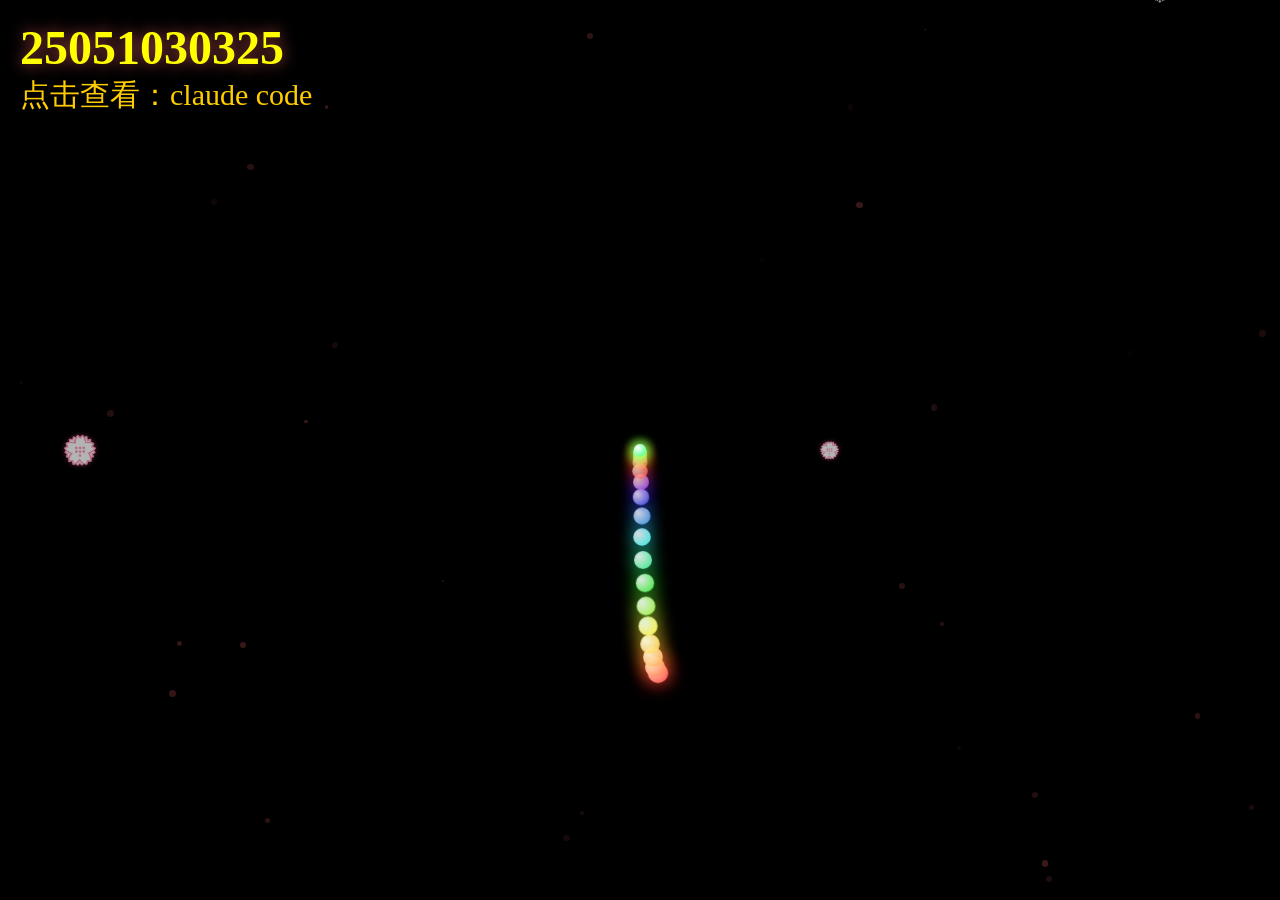
==== index.html @ 556bf1a4 "1" ====
<!DOCTYPE html>
<html lang="en">
<head>
    <meta charset="UTF-8">
    <meta name="viewport" content="width=device-width, initial-scale=1.0">
    <title>Document</title>
    <link rel="stylesheet" href="背景.css">
</head>
<body>
    <div class="particles"></div>
    <div class="content">
        <h1>25051030325</h1>
        <a href="./1.html">点击查看：claude code</a>
        <script src="背景.js"></script>
    </div>
</body>
</html>
---- 背景.css ----
/* 背景、粒子效果 */
body {
    background: #000;
    display: flex;
    justify-content: center;
    align-items: center;
    height: 100vh;
    margin: 0;
    overflow: hidden;
    font-family: "楷体", KaiTi, "华文楷体", STKaiti, serif;
}

.particles {
    position: fixed;
    top: 0;
    left: 0;
    width: 100%;
    height: 100%;
    z-index: -2;
    pointer-events: none;
}

.particle {
    position: absolute;
    background: rgba(255, 107, 107, 0.5);
    border-radius: 50%;
    pointer-events: none;
    animation: float 3s infinite ease-in-out;
}

@keyframes float {
    0%, 100% {
        transform: translateY(0) translateX(0);
    }
    50% {
        transform: translateY(-20px) translateX(10px);
    }
}

/* 雪花飘落 */
@keyframes fall {
    from {
        transform: translateY(-10px) rotate(0deg);
    }
    to {
        transform: translateY(100vh) rotate(360deg);
    }
}

/* 星空样式 */
.starry-sky {
    position: fixed;
    top: 0;
    left: 0;
    width: 100%;
    height: 100%;
    z-index: -3;
    pointer-events: none;
}

.star {
    position: absolute;
    background: #fff;
    border-radius: 50%;
    animation: twinkle var(--duration) ease-in-out infinite;
    opacity: 0;
    filter: blur(0.5px);
    box-shadow: 0 0 4px #fff;
}

@keyframes twinkle {
    0%, 100% {
        opacity: 0.1;
        transform: scale(0.3);
        filter: brightness(0.5);
    }
    50% {
        opacity: var(--brightness);
        transform: scale(1.2);
        filter: brightness(1.5);
    }
}

/* 流星效果 */
.shooting-star {
    position: fixed;
    width: 6px;
    height: 6px;
    background: linear-gradient(to right,
        rgba(255, 255, 255, 1) 0%,
        rgba(255, 255, 255, 0.9) 20%,
        rgba(255, 255, 255, 0.4) 60%,
        transparent 100%);
    transform-origin: left;
    opacity: 0;
    filter: blur(1.5px);
    box-shadow:
        0 0 30px #fff,
        0 0 50px #fff,
        0 0 70px #fff;
    z-index: 1000;
}

@keyframes shoot {
    0% {
        opacity: 0;
        transform: translate(0, 0) rotate(var(--angle));
    }
    5% {
        opacity: 1;
    }
    95% {
        opacity: 1;
    }
    100% {
        opacity: 0;
        transform: translate(var(--distance), var(--distance)) rotate(var(--angle));
    }
}

/* 烟花效果 */
.firework {
    position: fixed;
    pointer-events: none;
    z-index: 999;
}

.firework-particle {
    position: absolute;
    width: 8px;
    height: 8px;
    border-radius: 50%;
    animation: explode 1.5s ease-out forwards;
    box-shadow: 0 0 15px currentColor, 0 0 30px currentColor;
    filter: blur(0.5px);
}

@keyframes explode {
    0% {
        transform: translateY(0) scale(1);
        opacity: 1;
    }
    50% {
        opacity: 1;
        transform: translateY(calc(var(--ty) * 0.5)) translateX(calc(var(--tx) * 0.5)) scale(1.2);
    }
    100% {
        transform: translateY(var(--ty)) translateX(var(--tx)) scale(0);
        opacity: 0;
    }
}

/* 漂浮表情符号 */
.floating-emoji {
    position: fixed;
    font-size: 30px;
    pointer-events: none;
    z-index: 100;
    animation: floatEmoji 4s linear forwards;
    opacity: 0.8;
    filter: drop-shadow(0 0 10px rgba(255, 255, 255, 0.3));
}

@keyframes floatEmoji {
    0% {
        transform: translateY(100vh) rotate(0deg) scale(0.8);
        opacity: 0;
    }
    10% {
        opacity: 0.8;
    }
    90% {
        opacity: 0.8;
    }
    100% {
        transform: translateY(-50px) rotate(360deg) scale(0.4);
        opacity: 0;
    }
}

/* 鼠标轨迹 */
.mouse-trail {
    position: fixed;
    width: 10px;
    height: 10px;
    border-radius: 50%;
    pointer-events: none;
    z-index: 9999;
    mix-blend-mode: screen;
    background: radial-gradient(circle, #ff4d4d 0%, transparent 70%);
    animation: trail-fade 1s linear forwards;
}

@keyframes trail-fade {
    from {
        transform: scale(1);
        opacity: 1;
    }
    to {
        transform: scale(0);
        opacity: 0;
    }
}

/* 花瓣飘落 */
.petal {
    position: fixed;
    pointer-events: none;
    z-index: 1;
    animation: falling 10s linear infinite;
    color: #ff69b4;
    opacity: 0.7;
    text-shadow: 0 0 5px rgba(255, 105, 180, 0.5);
}

@keyframes falling {
    0% {
        transform: translate(var(--startX), -10%) rotate(0deg);
        opacity: 0;
    }
    10% {
        opacity: 0.7;
    }
    100% {
        transform: translate(var(--endX), 110%) rotate(720deg);
        opacity: 0;
    }
}

/* 蛇效果 */
.snake {
    position: fixed;
    pointer-events: none;
    z-index: 9999;
    left: 0;
    top: 0;
    width: 100vw;
    height: 100vh;
}

.snake-segment {
    position: absolute;
    width: 20px;
    height: 20px;
    border-radius: 50%;
    background: radial-gradient(circle at 30% 30%, #fff, var(--color));
    box-shadow: 0 0 20px var(--color);
    opacity: 0.9;
    will-change: transform;
    transform: translate(-50%, -50%);
}

/* 烟花尾迹 */
.firework-trail {
    position: fixed;
    pointer-events: none;
    z-index: -1;
}

.firework-trail-particle {
    position: absolute;
    width: 8px;
    height: 8px;
    border-radius: 50%;
    animation: riseUp 3s linear infinite;
    box-shadow: 0 0 15px currentColor, 0 0 30px currentColor;
    filter: blur(0.5px);
}

@keyframes riseUp {
    from {
        transform: translateY(0);
        opacity: 1;
    }
    to {
        transform: translateY(var(--height));
        opacity: 0;
    }
}

/* 螺旋烟花 */
.firework-spiral {
    position: fixed;
    pointer-events: none;
    z-index: 999;
}

.firework-spiral-particle {
    position: absolute;
    width: 8px;
    height: 8px;
    border-radius: 50%;
    animation: spiral 2s linear infinite;
    box-shadow: 0 0 15px currentColor, 0 0 30px currentColor;
    filter: blur(0.5px);
}

@keyframes spiral {
    0% {
        transform: translateY(0) rotate(0deg);
    }
    100% {
        transform: translateY(100vh) rotate(360deg);
    }
}

/* 文字内容区域 */
.content {
  position: absolute; /* 设置绝对定位 */
  top: 0;            /* 距离顶部 0 */
  left: 0;           /* 距离左侧 0 */
  padding: 20px;     /* 可选：加一点内边距，不至于太贴边 */
  z-index: 10;
  color: yellow;       /* 确保它在粒子背景的上方显示 */
}


.content h1 {
    font-size: 3em;
    text-shadow: 0 0 15px rgba(255, 107, 107, 0.7);
    margin: 0;
}
.content a {
    color: #ffcc00;      /* 修改颜色：这里用的是亮黄色，你也可以改成 "red", "white" 等 */
    font-size: 30px;/*:大字体越大 */
    text-decoration: none; /* 选填：去掉超链接默认自带的下划线，看起来更清爽 */
    font-weight:old;  /* 选填：让字体加粗 */
}

/* 💡 进阶小技巧：设置鼠标悬停时的效果 */
.content a:hover {
    color: #ffffff;      /* 鼠标放上去时，文字会变成白色 */
}
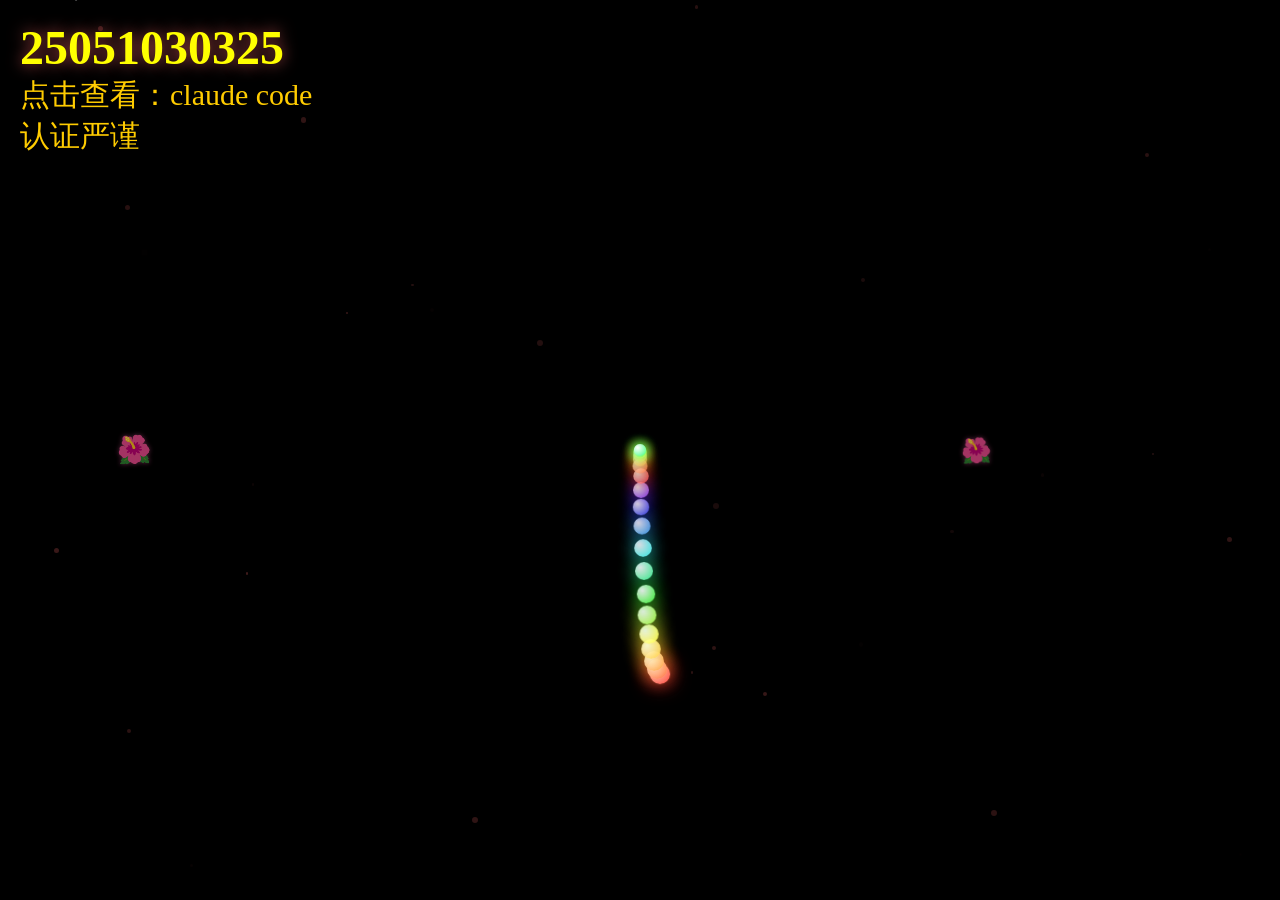
==== commit 799fe2ed: "认真严谨" ====
--- a/index.html
+++ b/index.html
@@ -10,7 +10,8 @@
     <div class="particles"></div>
     <div class="content">
         <h1>25051030325</h1>
-        <a href="./1.html">点击查看：claude code</a>
+        <a href="./1.html">点击查看：claude code</a><br>
+        <a href="./3.html">认证严谨</a>
         <script src="背景.js"></script>
     </div>
 </body>
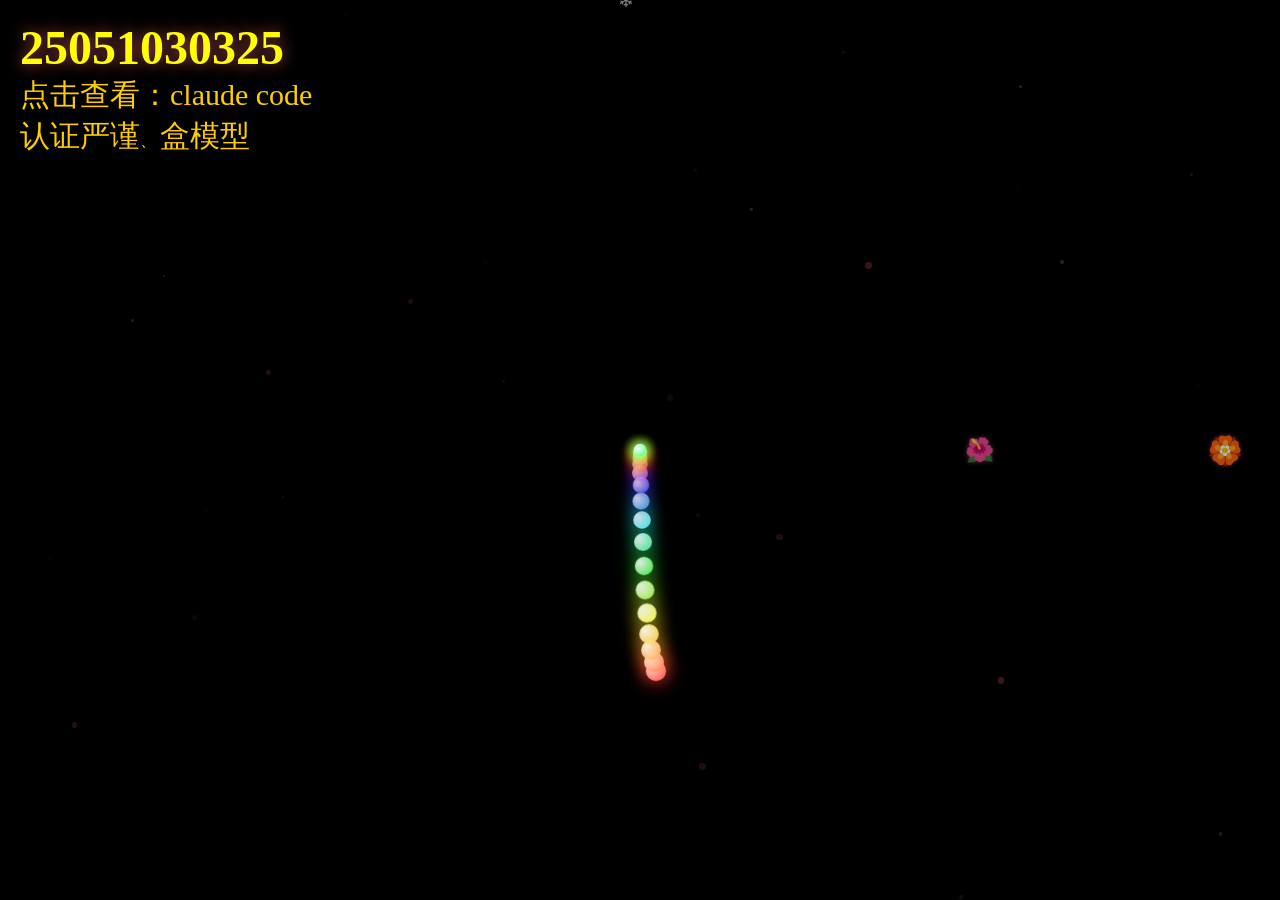
==== commit b33fb4fd: "作业" ====
--- a/index.html
+++ b/index.html
@@ -11,7 +11,8 @@
     <div class="content">
         <h1>25051030325</h1>
         <a href="./1.html">点击查看：claude code</a><br>
-        <a href="./3.html">认证严谨</a>
+        <a href="./3.html">认证严谨</a>、
+        <a href="./小盒子.html">盒模型</a>
         <script src="背景.js"></script>
     </div>
 </body>
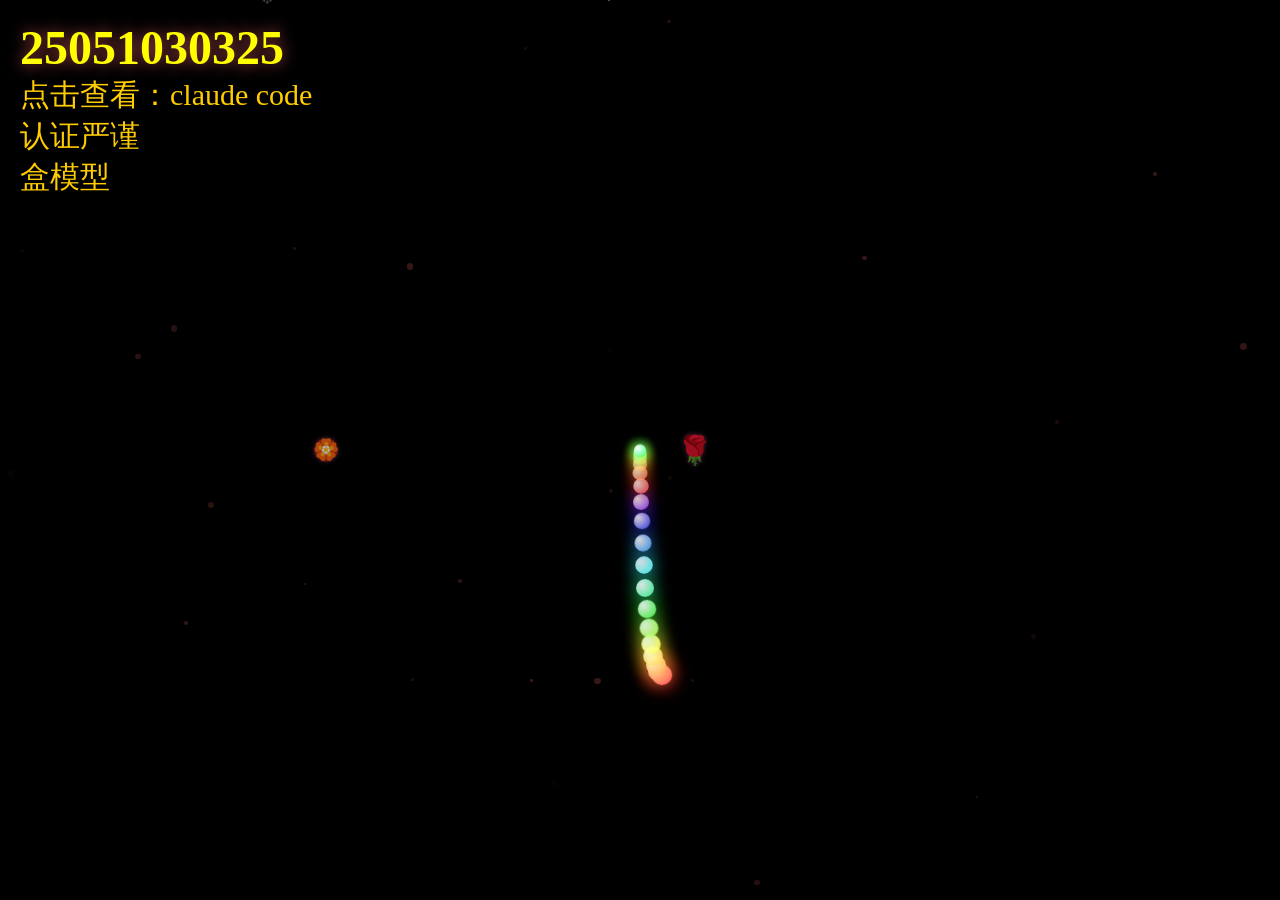
==== commit d7958601: "作业" ====
--- a/index.html
+++ b/index.html
@@ -11,7 +11,7 @@
     <div class="content">
         <h1>25051030325</h1>
         <a href="./1.html">点击查看：claude code</a><br>
-        <a href="./3.html">认证严谨</a>、
+        <a href="./3.html">认证严谨</a><br>
         <a href="./小盒子.html">盒模型</a>
         <script src="背景.js"></script>
     </div>
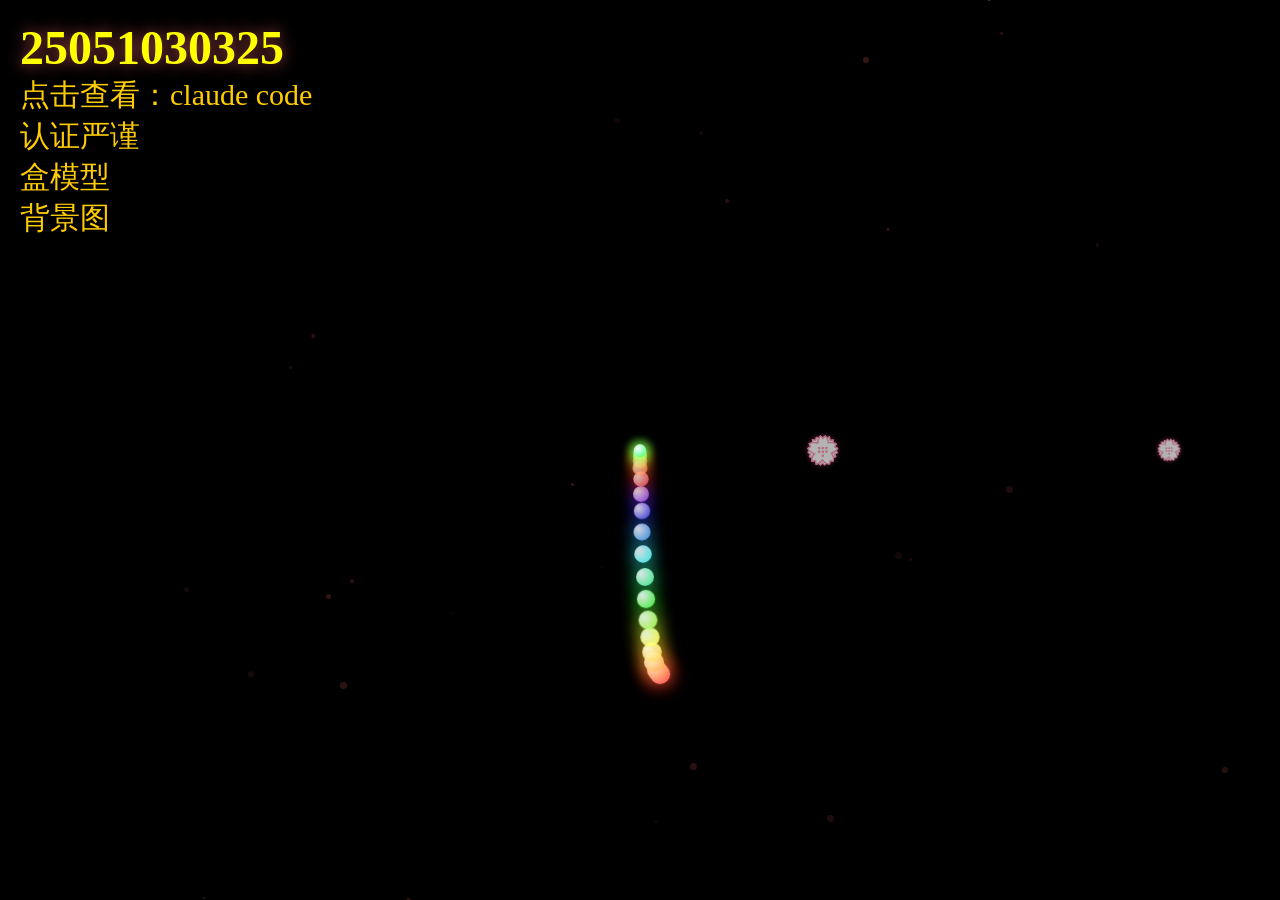
==== commit 382d6e1d: "提交作业" ====
--- a/index.html
+++ b/index.html
@@ -5,6 +5,8 @@
     <meta name="viewport" content="width=device-width, initial-scale=1.0">
     <title>Document</title>
     <link rel="stylesheet" href="背景.css">
+        <script src="背景.js" defer></script>
+
 </head>
 <body>
     <div class="particles"></div>
@@ -12,8 +14,8 @@
         <h1>25051030325</h1>
         <a href="./1.html">点击查看：claude code</a><br>
         <a href="./3.html">认证严谨</a><br>
-        <a href="./小盒子.html">盒模型</a>
-        <script src="背景.js"></script>
+        <a href="./小盒子.html">盒模型</a><br>
+        <a href="./实验.html">背景图</a>
     </div>
 </body>
 </html>
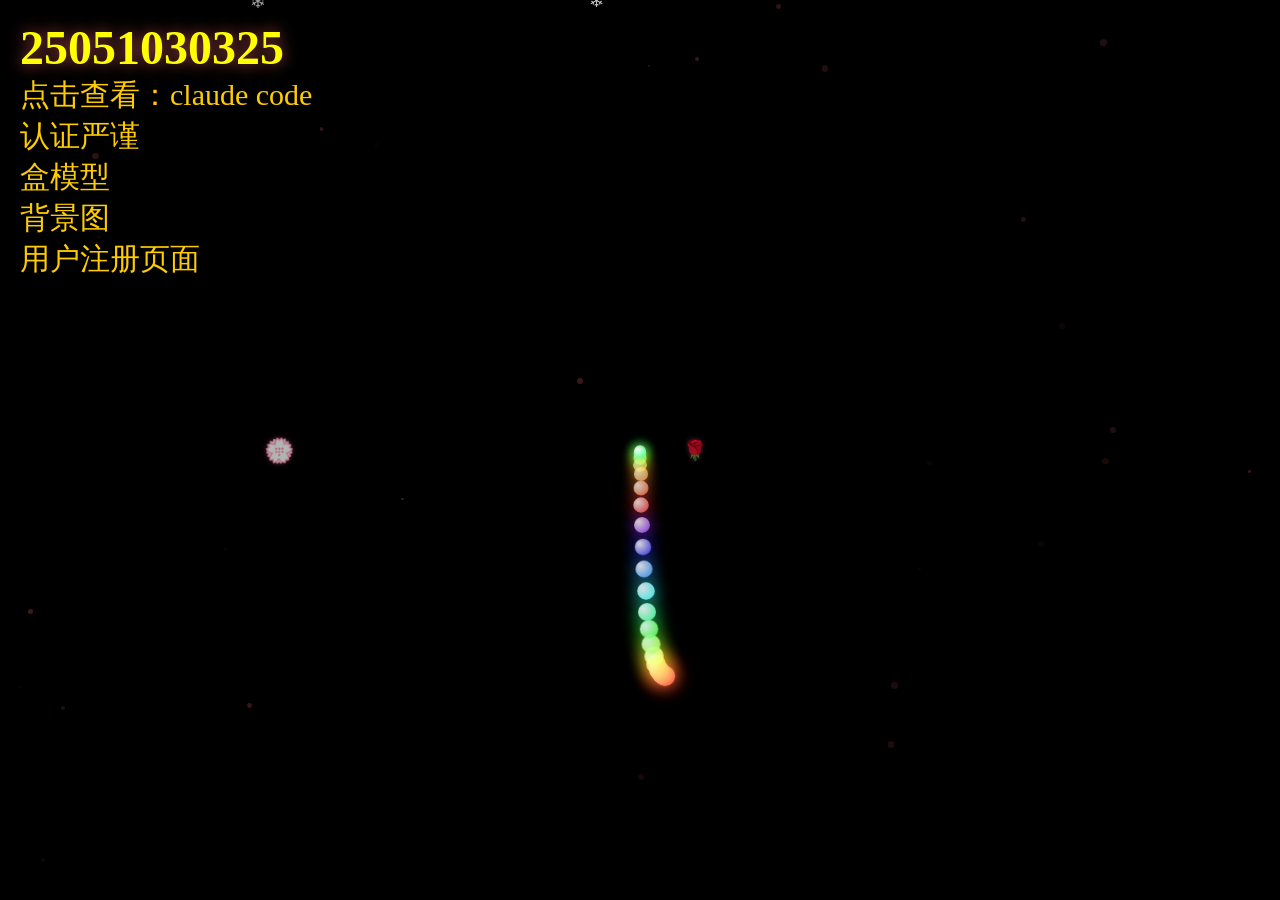
==== commit acf83aba: "作业" ====
--- a/index.html
+++ b/index.html
@@ -15,7 +15,8 @@
         <a href="./1.html">点击查看：claude code</a><br>
         <a href="./3.html">认证严谨</a><br>
         <a href="./小盒子.html">盒模型</a><br>
-        <a href="./实验.html">背景图</a>
+        <a href="./实验.html">背景图</a><br>
+        <a href="./表单.html">用户注册页面</a>
     </div>
 </body>
 </html>
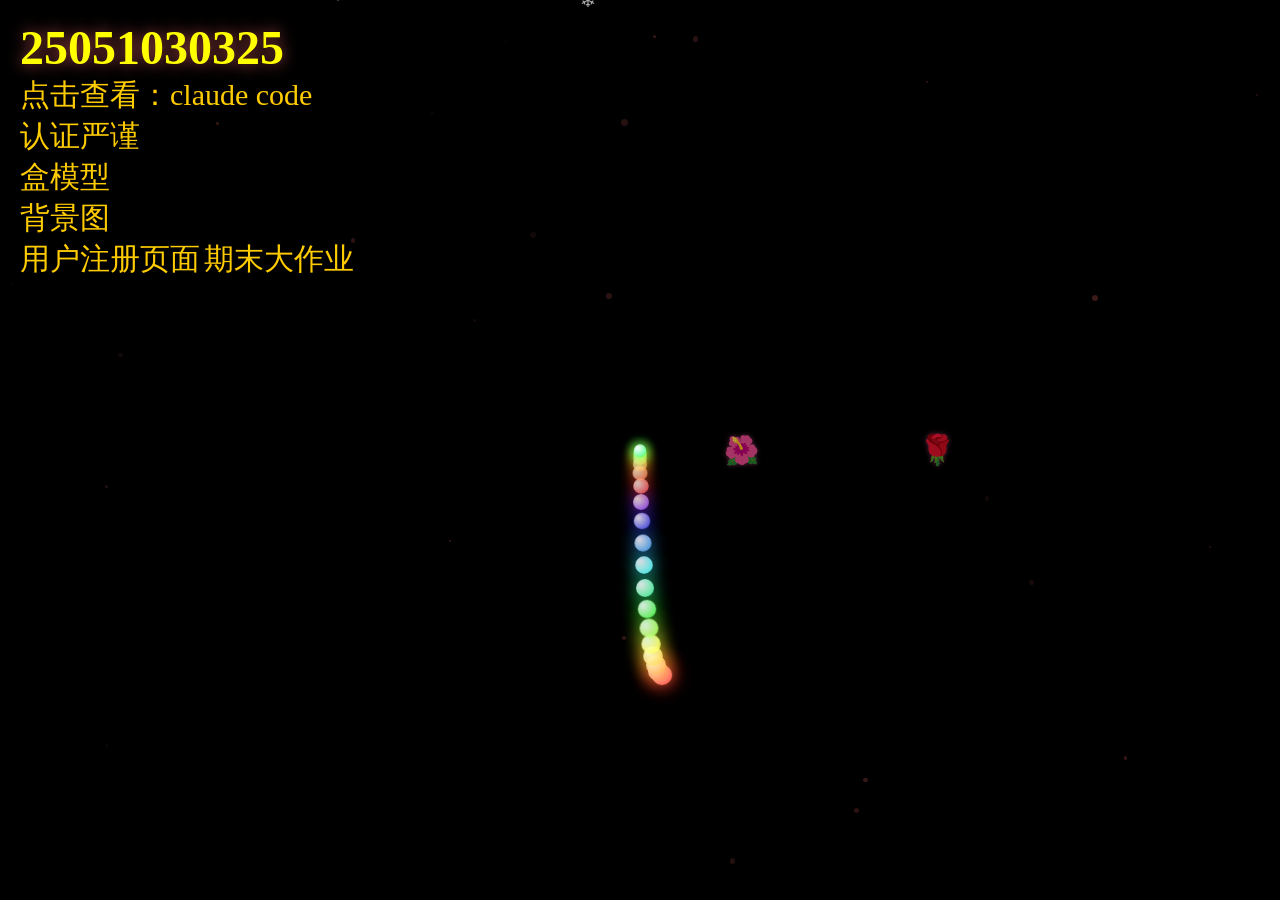
==== commit b0a24515: "期末大作业" ====
--- a/index.html
+++ b/index.html
@@ -17,6 +17,7 @@
         <a href="./小盒子.html">盒模型</a><br>
         <a href="./实验.html">背景图</a><br>
         <a href="./表单.html">用户注册页面</a>
+        <a href="./主页面.html">期末大作业</a>
     </div>
 </body>
 </html>
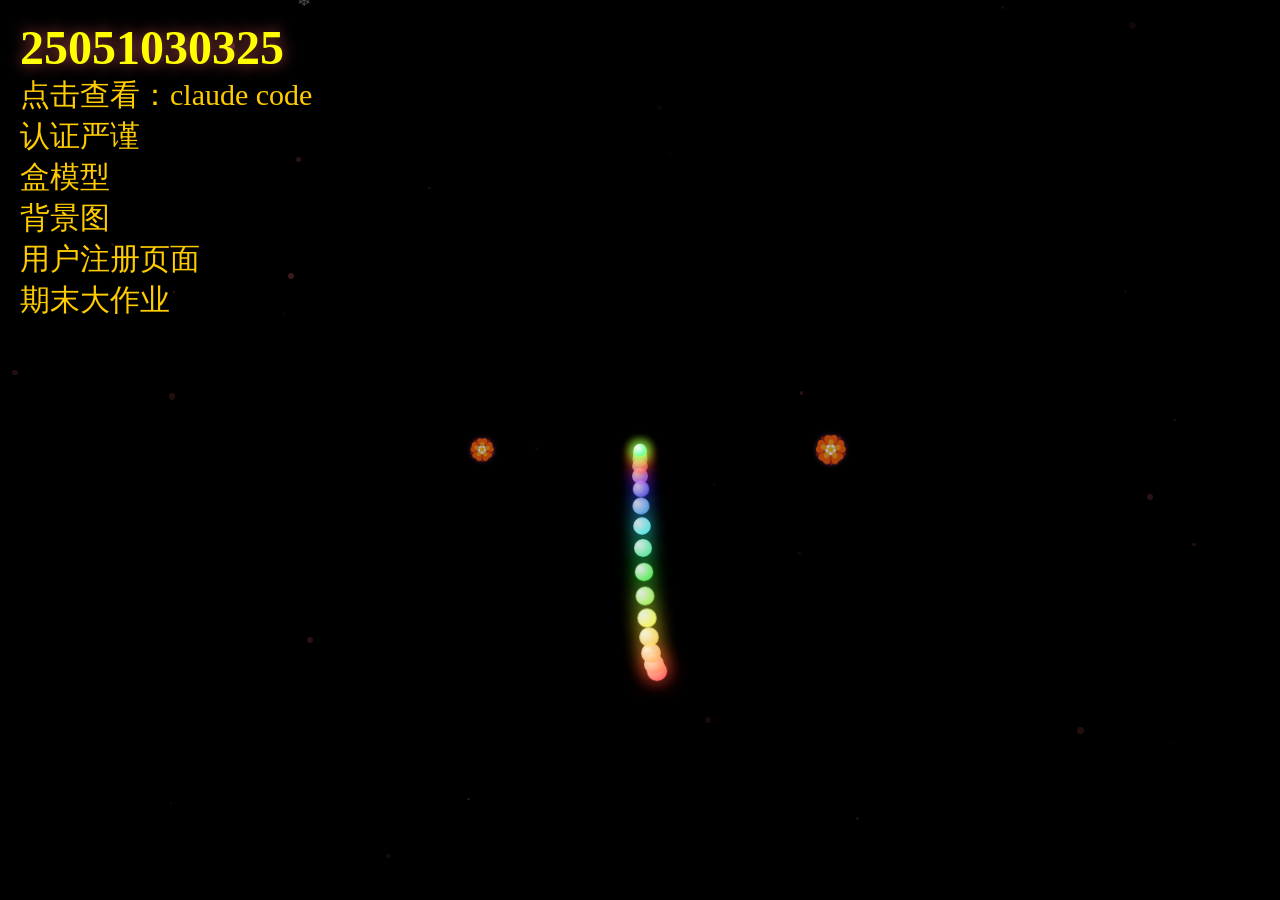
==== commit 0f22aaa2: "1" ====
--- a/index.html
+++ b/index.html
@@ -16,7 +16,7 @@
         <a href="./3.html">认证严谨</a><br>
         <a href="./小盒子.html">盒模型</a><br>
         <a href="./实验.html">背景图</a><br>
-        <a href="./表单.html">用户注册页面</a>
+        <a href="./表单.html">用户注册页面</a><br>
         <a href="./主页面.html">期末大作业</a>
     </div>
 </body>
